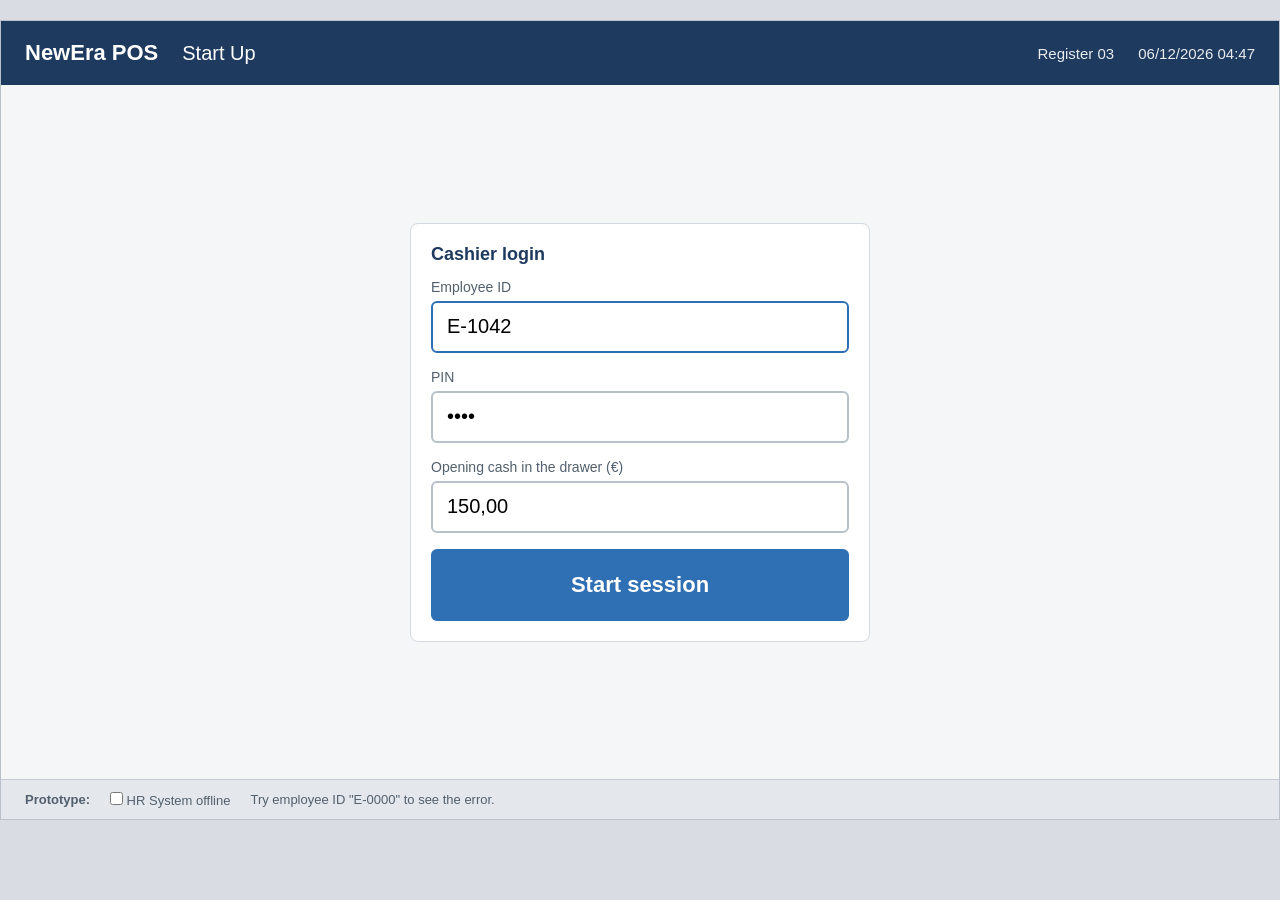
==== docs/design/prototype/index.html @ 0b95de65 "W6 - UI prototype; added screens and barcode scanner simulation" ====
<!DOCTYPE html>
<html lang="en">
<head>
  <meta charset="UTF-8">
  <title>NewEra POS - Start Up</title>
  <link rel="stylesheet" href="styles.css">
</head>
<body>
  <div class="screen">
    <div class="topbar">
      <span class="logo">NewEra POS</span>
      <span class="title">Start Up</span>
      <span class="info">Register 03</span>
      <span class="info" id="clock"></span>
    </div>

    <div class="center">
      <div class="panel login-box">
        <h2>Cashier login</h2>

        <div id="hr-offline" class="msg msg-warn hidden" style="margin-bottom:16px">
          HR System not available. Using the local employee list (last update: yesterday 21:30).
        </div>

        <div id="login-error" class="msg msg-error hidden" style="margin-bottom:16px">
          Employee ID not found or not an active cashier.
        </div>

        <div class="field">
          <label for="emp">Employee ID</label>
          <input id="emp" type="text" value="E-1042" autofocus>
        </div>

        <div class="field">
          <label for="pin">PIN</label>
          <input id="pin" type="password" value="1234">
        </div>

        <div class="field">
          <label for="cash">Opening cash in the drawer (€)</label>
          <input id="cash" type="text" value="150,00">
        </div>

        <button class="btn btn-primary btn-big" onclick="login()">Start session</button>
      </div>
    </div>

    <div class="demo">
      <strong>Prototype:</strong>
      <label><input type="checkbox" id="hr-toggle" onchange="toggleHr()"> HR System offline</label>
      <span>Try employee ID "E-0000" to see the error.</span>
    </div>
  </div>

  <script src="app.js"></script>
  <script>
    // the employees the HR System knows (fake)
    var EMPLOYEES = { "E-1042": "Li Wei", "E-1055": "Marta Ruiz" };

    function toggleHr() {
      var off = document.getElementById("hr-toggle").checked;
      document.getElementById("hr-offline").classList.toggle("hidden", !off);
    }

    function login() {
      var id = document.getElementById("emp").value.trim().toUpperCase();
      if (!EMPLOYEES[id]) {
        document.getElementById("login-error").classList.remove("hidden");
        return;
      }
      setSetting("cashier", EMPLOYEES[id]);
      setSetting("opening_cash", document.getElementById("cash").value);
      setSetting("hr_offline", document.getElementById("hr-toggle").checked ? "yes" : "no");
      clearTx();
      window.location.href = "menu.html";
    }
  </script>
</body>
</html>
---- docs/design/prototype/styles.css ----
/* NewEra POS - UI prototype (throw-away, for usability review) */

* {
  box-sizing: border-box;
  margin: 0;
  padding: 0;
}

body {
  font-family: "Segoe UI", Arial, sans-serif;
  background: #d9dde3;
  color: #1f2933;
  font-size: 16px;
}

/* fixed size, like the screen of the register */
.screen {
  width: 1280px;
  height: 800px;
  margin: 20px auto;
  background: #f4f6f8;
  display: flex;
  flex-direction: column;
  border: 1px solid #b8c0ca;
}

/* ---------- top bar ---------- */

.topbar {
  height: 64px;
  background: #1e3a5f;
  color: #ffffff;
  display: flex;
  align-items: center;
  padding: 0 24px;
  gap: 24px;
}

.topbar .logo {
  font-size: 22px;
  font-weight: bold;
}

.topbar .title {
  font-size: 20px;
  flex: 1;
}

.topbar .info {
  font-size: 15px;
  opacity: 0.9;
}

/* ---------- main area ---------- */

.main {
  flex: 1;
  display: flex;
  gap: 20px;
  padding: 20px 24px;
  overflow: hidden;
}

.left {
  flex: 1;
  display: flex;
  flex-direction: column;
  gap: 16px;
}

.right {
  width: 380px;
  display: flex;
  flex-direction: column;
  gap: 16px;
}

.panel {
  background: #ffffff;
  border: 1px solid #d3d9e0;
  border-radius: 8px;
  padding: 20px;
}

.panel h2 {
  font-size: 18px;
  margin-bottom: 14px;
  color: #1e3a5f;
}

.grow {
  flex: 1;
  overflow: auto;
}

/* ---------- form fields ---------- */

label {
  display: block;
  font-size: 14px;
  color: #52606d;
  margin-bottom: 6px;
}

input,
select {
  width: 100%;
  height: 52px;
  font-size: 20px;
  padding: 0 14px;
  border: 2px solid #b8c0ca;
  border-radius: 6px;
  background: #ffffff;
}

input:focus,
select:focus {
  outline: none;
  border-color: #2f6fb3;
}

.field {
  margin-bottom: 16px;
}

.row {
  display: flex;
  gap: 12px;
  align-items: flex-end;
}

.row .field {
  flex: 1;
}

/* ---------- buttons ---------- */

.btn {
  display: inline-flex;
  align-items: center;
  justify-content: center;
  height: 56px;
  padding: 0 24px;
  font-size: 18px;
  font-weight: bold;
  border: none;
  border-radius: 6px;
  cursor: pointer;
  text-decoration: none;
  background: #e4e7eb;
  color: #1f2933;
}

.btn:hover {
  filter: brightness(0.95);
}

.btn-primary {
  background: #2f6fb3;
  color: #ffffff;
}

.btn-ok {
  background: #2e8b57;
  color: #ffffff;
}

.btn-danger {
  background: #c0392b;
  color: #ffffff;
}

.btn-big {
  height: 72px;
  font-size: 22px;
  width: 100%;
}

.btn[disabled] {
  background: #c5cbd3;
  color: #7b8794;
  cursor: not-allowed;
}

.btn-group {
  display: flex;
  gap: 12px;
}

.btn-group .btn {
  flex: 1;
}

/* ---------- tables ---------- */

table {
  width: 100%;
  border-collapse: collapse;
  font-size: 17px;
}

th {
  text-align: left;
  font-size: 14px;
  color: #52606d;
  border-bottom: 2px solid #d3d9e0;
  padding: 8px;
}

td {
  padding: 12px 8px;
  border-bottom: 1px solid #e4e7eb;
}

.num {
  text-align: right;
}

.remove {
  color: #c0392b;
  cursor: pointer;
  font-weight: bold;
  background: none;
  border: none;
  font-size: 18px;
}

/* ---------- totals ---------- */

.totals div {
  display: flex;
  justify-content: space-between;
  padding: 6px 0;
  font-size: 18px;
}

.totals .total {
  border-top: 2px solid #1e3a5f;
  margin-top: 8px;
  padding-top: 12px;
  font-size: 28px;
  font-weight: bold;
  color: #1e3a5f;
}

/* ---------- messages ---------- */

.msg {
  padding: 12px 16px;
  border-radius: 6px;
  font-size: 16px;
}

.msg-warn {
  background: #fff4d6;
  border-left: 6px solid #e0a100;
}

.msg-error {
  background: #fde2e0;
  border-left: 6px solid #c0392b;
}

.msg-ok {
  background: #dff3e6;
  border-left: 6px solid #2e8b57;
}

.msg-info {
  background: #e3eefa;
  border-left: 6px solid #2f6fb3;
}

.hidden {
  display: none;
}

/* ---------- status badges ---------- */

.badge {
  display: inline-block;
  padding: 3px 10px;
  border-radius: 12px;
  font-size: 13px;
  font-weight: bold;
}

.badge-available {
  background: #dff3e6;
  color: #1e6b40;
}

.badge-rented {
  background: #fde2e0;
  color: #9b2c20;
}

.badge-maintenance {
  background: #fff4d6;
  color: #8a6400;
}

/* ---------- login ---------- */

.center {
  flex: 1;
  display: flex;
  align-items: center;
  justify-content: center;
}

.login-box {
  width: 460px;
}

/* ---------- main menu ---------- */

.tiles {
  display: grid;
  grid-template-columns: 1fr 1fr;
  gap: 20px;
  flex: 1;
}

.tile {
  background: #ffffff;
  border: 2px solid #d3d9e0;
  border-radius: 10px;
  display: flex;
  flex-direction: column;
  justify-content: center;
  padding: 0 32px;
  text-decoration: none;
  color: #1f2933;
}

.tile:hover {
  border-color: #2f6fb3;
}

.tile .tile-title {
  font-size: 30px;
  font-weight: bold;
  color: #1e3a5f;
}

.tile .tile-text {
  font-size: 16px;
  color: #52606d;
  margin-top: 6px;
}

.status-list div {
  display: flex;
  justify-content: space-between;
  padding: 8px 0;
  border-bottom: 1px solid #e4e7eb;
}

.dot {
  font-weight: bold;
}

.dot-on {
  color: #2e8b57;
}

.dot-off {
  color: #c0392b;
}

/* ---------- payment ---------- */

.tenders {
  display: flex;
  gap: 12px;
  margin-bottom: 16px;
}

.tender {
  flex: 1;
  height: 72px;
  font-size: 20px;
  font-weight: bold;
  border: 2px solid #b8c0ca;
  border-radius: 8px;
  background: #ffffff;
  cursor: pointer;
}

.tender.selected {
  border-color: #2f6fb3;
  background: #e3eefa;
  color: #1e3a5f;
}

.tender small {
  display: block;
  font-size: 12px;
  font-weight: normal;
  color: #52606d;
}

.quick {
  display: flex;
  gap: 10px;
  margin-bottom: 16px;
}

.quick .btn {
  flex: 1;
  height: 48px;
}

.change {
  font-size: 32px;
  font-weight: bold;
  color: #2e8b57;
}

/* ---------- receipt ---------- */

.receipt {
  width: 360px;
  margin: 0 auto;
  background: #ffffff;
  border: 1px dashed #9aa5b1;
  padding: 24px;
  font-family: "Courier New", monospace;
  font-size: 14px;
}

.receipt h3 {
  text-align: center;
  margin-bottom: 4px;
}

.receipt .center-text {
  text-align: center;
}

.receipt hr {
  border: none;
  border-top: 1px dashed #9aa5b1;
  margin: 10px 0;
}

.receipt .line {
  display: flex;
  justify-content: space-between;
}

.receipt .bold {
  font-weight: bold;
  font-size: 16px;
}

/* ---------- prototype controls (not part of the real UI) ---------- */

.demo {
  height: 40px;
  background: #e4e7eb;
  border-top: 1px solid #c5cbd3;
  display: flex;
  align-items: center;
  gap: 20px;
  padding: 0 24px;
  font-size: 13px;
  color: #52606d;
}

.demo label {
  display: inline;
  font-size: 13px;
  margin: 0;
}

.demo input {
  width: auto;
  height: auto;
}

.demo a {
  color: #2f6fb3;
}

@media print {
  body {
    background: #ffffff;
  }

  .topbar,
  .demo,
  .no-print {
    display: none;
  }

  .screen {
    border: none;
  }
}

/* ---------- barcode scanner (simulated) ---------- */

.scan-overlay {
  position: fixed;
  inset: 0;
  background: rgba(15, 25, 40, 0.6);
  display: flex;
  align-items: center;
  justify-content: center;
  z-index: 100;
}

.scan-box {
  width: 560px;
  background: #ffffff;
  border-radius: 8px;
  padding: 24px;
  display: flex;
  flex-direction: column;
  gap: 16px;
}

.scan-view {
  height: 220px;
  background: #1f2933;
  border-radius: 6px;
  display: flex;
  flex-direction: column;
  align-items: center;
  justify-content: center;
  gap: 14px;
  color: #cbd2d9;
}

.scan-frame {
  position: relative;
  width: 300px;
  height: 130px;
  border: 3px solid #cbd2d9;
  border-radius: 6px;
  overflow: hidden;
}

.scan-laser {
  position: absolute;
  left: 0;
  right: 0;
  height: 2px;
  background: #e12d39;
  box-shadow: 0 0 8px #e12d39;
  animation: scan-move 1.6s ease-in-out infinite alternate;
}

@keyframes scan-move {
  from { top: 8px; }
  to { top: 118px; }
}

.scan-ok .scan-frame {
  border-color: #3ebd93;
}

.scan-ok .scan-laser {
  display: none;
}

.scan-ok p {
  color: #3ebd93;
  font-weight: bold;
}

.scan-hint {
  font-size: 13px;
  color: #52606d;
}

.scan-codes {
  display: grid;
  grid-template-columns: 1fr 1fr;
  gap: 8px;
  max-height: 220px;
  overflow-y: auto;
}

.scan-code {
  display: flex;
  flex-direction: column;
  align-items: flex-start;
  gap: 2px;
  padding: 10px 12px;
  border: 1px solid #b8c0ca;
  border-radius: 6px;
  background: #f4f6f8;
  font-family: inherit;
  font-size: 15px;
  cursor: pointer;
  text-align: left;
}

.scan-code:hover {
  border-color: #1e3a5f;
  background: #e4ecf5;
}

.scan-code .bars {
  width: 100%;
  height: 22px;
  background: repeating-linear-gradient(90deg, #1f2933 0 2px, transparent 2px 4px, #1f2933 4px 5px, transparent 5px 8px);
  margin-bottom: 4px;
}

.scan-code small {
  color: #52606d;
  font-size: 12px;
}
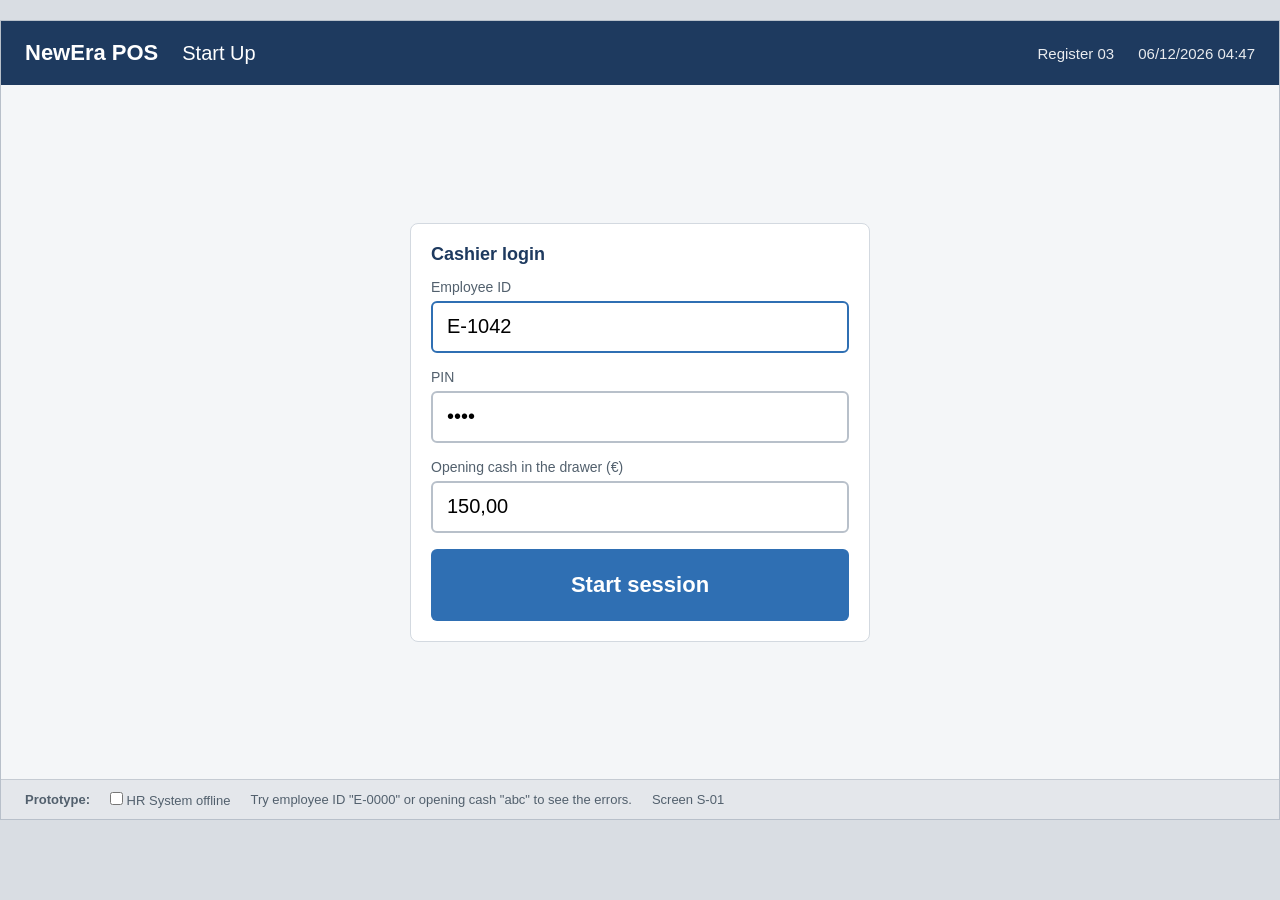
==== commit cd736b37: "W10 - UI prototype S-01 Login; opening cash check (FR-47), session cash reset" ====
--- a/docs/design/prototype/index.html
+++ b/docs/design/prototype/index.html
@@ -19,11 +19,15 @@
         <h2>Cashier login</h2>
 
         <div id="hr-offline" class="msg msg-warn hidden" style="margin-bottom:16px">
-          HR System not available. Using the local employee list (last update: yesterday 21:30).
+          The HR System does not answer. The list saved on 15/11/2026 at 21:30 is used.
         </div>
 
         <div id="login-error" class="msg msg-error hidden" style="margin-bottom:16px">
           Employee ID not found or not an active cashier.
+        </div>
+
+        <div id="cash-error" class="msg msg-error hidden" style="margin-bottom:16px">
+          The opening cash is not a valid amount. Count the drawer and type the amount again.
         </div>
 
         <div class="field">
@@ -48,7 +52,8 @@
     <div class="demo">
       <strong>Prototype:</strong>
       <label><input type="checkbox" id="hr-toggle" onchange="toggleHr()"> HR System offline</label>
-      <span>Try employee ID "E-0000" to see the error.</span>
+      <span>Try employee ID "E-0000" or opening cash "abc" to see the errors.</span>
+      <span>Screen S-01</span>
     </div>
   </div>
 
@@ -64,13 +69,17 @@
 
     function login() {
       var id = document.getElementById("emp").value.trim().toUpperCase();
-      if (!EMPLOYEES[id]) {
-        document.getElementById("login-error").classList.remove("hidden");
-        return;
-      }
+      var cash = document.getElementById("cash").value.trim();
+      var cashOk = /^\d+([.,]\d{1,2})?$/.test(cash);   // FR-47
+      document.getElementById("login-error").classList.toggle("hidden", !!EMPLOYEES[id]);
+      document.getElementById("cash-error").classList.toggle("hidden", !EMPLOYEES[id] || cashOk);
+      if (!EMPLOYEES[id] || !cashOk) return;
+
       setSetting("cashier", EMPLOYEES[id]);
-      setSetting("opening_cash", document.getElementById("cash").value);
-      setSetting("hr_offline", document.getElementById("hr-toggle").checked ? "yes" : "no");
+      setSetting("opening_cash", money(parseAmount(cash)).replace(" €", ""));
+      setFlag("hr_offline", document.getElementById("hr-toggle").checked);
+      setSetting("session_cash", "0");    // cash in and out of this session (FR-62)
+      setSetting("session_count", "0");
       clearTx();
       window.location.href = "menu.html";
     }
--- a/docs/design/prototype/styles.css
+++ b/docs/design/prototype/styles.css
@@ -272,7 +272,7 @@
 }
 
 .hidden {
-  display: none;
+  display: none !important;
 }
 
 /* ---------- status badges ---------- */
@@ -615,3 +615,64 @@
   color: #52606d;
   font-size: 12px;
 }
+
+/* ---------- W10: menu with six tiles, manager screens, small buttons ---------- */
+
+.tiles-6 {
+  grid-template-rows: repeat(3, 1fr);
+}
+
+.tiles-6 .tile .tile-title {
+  font-size: 26px;
+}
+
+.tile-manager {
+  border-style: dashed;
+}
+
+.btn-small {
+  height: 40px;
+  padding: 0 14px;
+  font-size: 15px;
+}
+
+.tabs {
+  display: flex;
+  gap: 8px;
+}
+
+.tab {
+  flex: 1;
+  height: 52px;
+  font-size: 16px;
+  font-weight: bold;
+  border: 2px solid #b8c0ca;
+  border-radius: 8px;
+  background: #ffffff;
+  cursor: pointer;
+}
+
+.tab.selected {
+  border-color: #2f6fb3;
+  background: #e3eefa;
+  color: #1e3a5f;
+}
+
+textarea {
+  width: 100%;
+  min-height: 70px;
+  font-size: 17px;
+  font-family: inherit;
+  padding: 10px 14px;
+  border: 2px solid #b8c0ca;
+  border-radius: 6px;
+}
+
+td select {
+  height: 40px;
+  font-size: 15px;
+}
+
+.msg .btn-group {
+  margin-top: 10px;
+}
